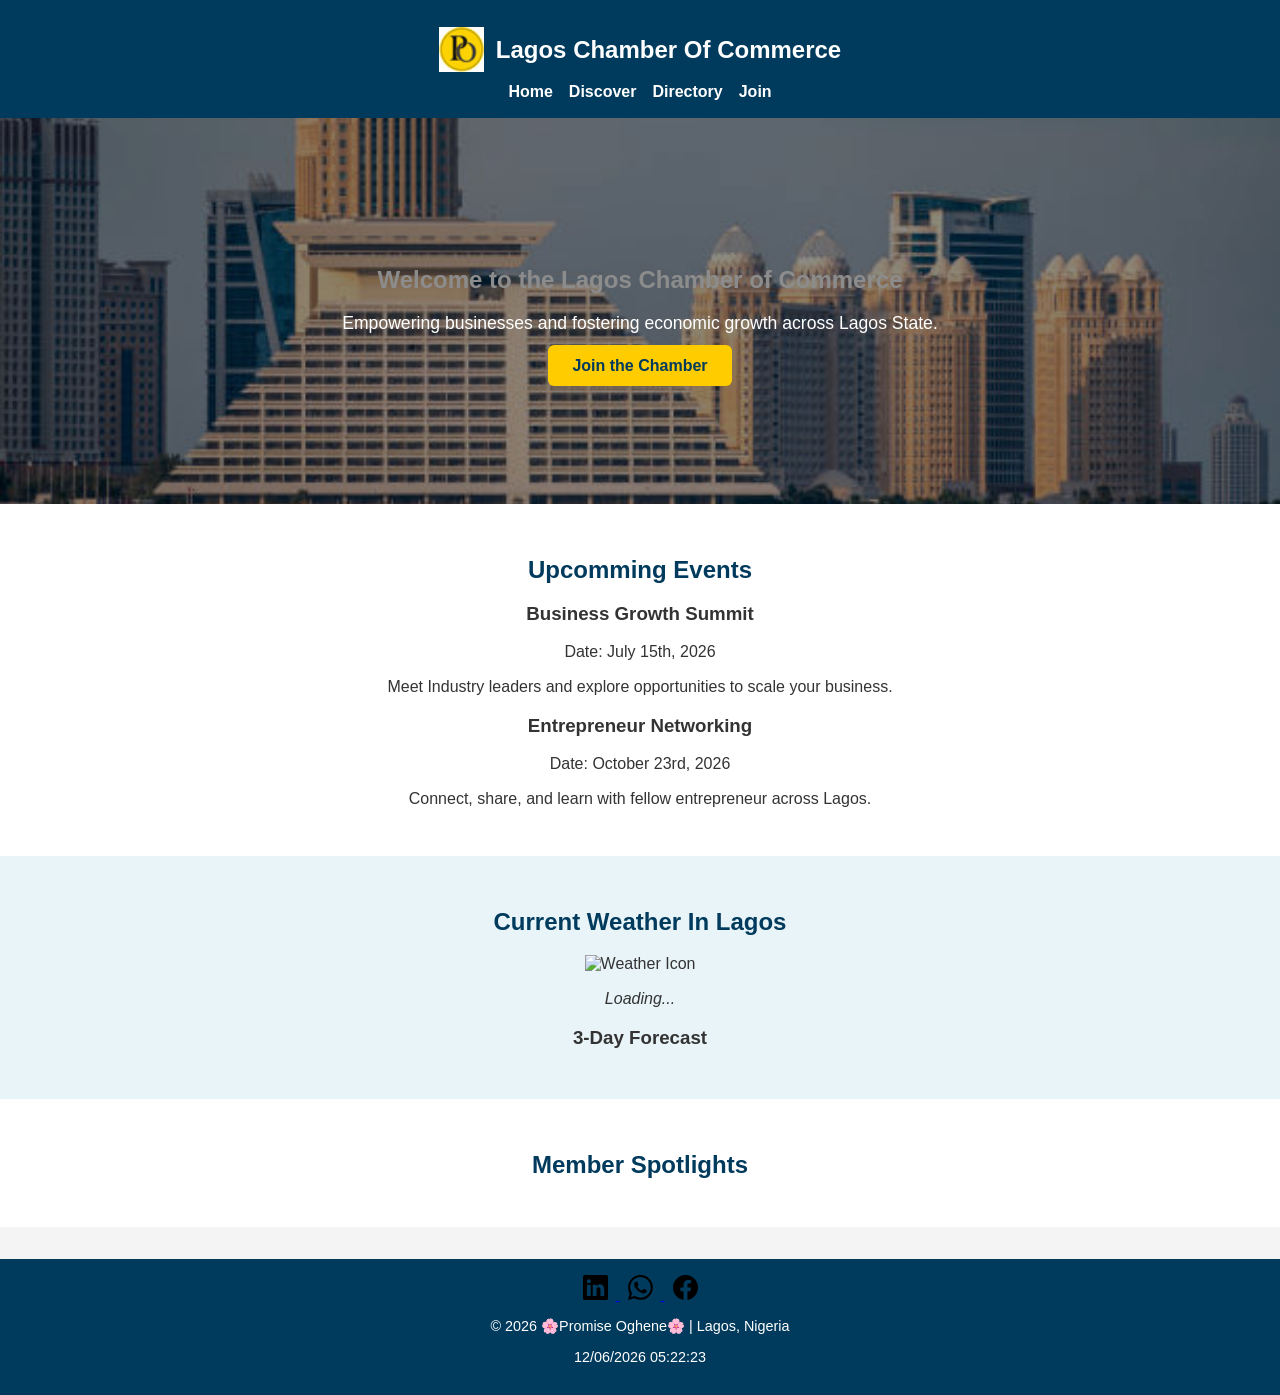
==== chamber/index.html @ f0c1435d "goodie" ====
<!DOCTYPE html>
<html lang="en">
<head>
  <meta charset="UTF-8">
  <meta name="viewport" content="width=device-width, initial-scale=1.0">
  <meta name="description" content="This is the Lagos Chamber of Commerce directory for exploring, navigating and joining.">
  <meta name="author" content="Promise Oghene">
  <title>Lagos Chamber of Commerce Directory</title>

  <!-- Favicon (located in images folder) -->
  <link rel="icon" type="image/png" sizes="32x32" href="images/favicon-32x32.png">
  <link rel="apple-touch-icon" sizes="180x180" href="images/apple-touch-icon.png">
  <link rel="manifest" href="images/site.webmanifest">

  <!-- CSS Files (inside css folder) -->
  <link rel="stylesheet" href="styles/normalize.css">
  <link rel="stylesheet" href="styles/directory-small.css">
  <link rel="stylesheet" href="styles/directory-large.css">
  <script src="scripts/directory.js" defer ></script>

  <!-- Facebook Meta (social sharing) -->
  <meta property="og:title" content="Lagos Chamber Directory">
  <meta property="og:description" content="Explore businesses in our chamber community through social media and contact addresses.">
  <meta property="og:image" content="https://promisecaring.github.io/wdd231/chamber/images/hotels.jpg">
  <meta property="og:url" content="https://promisecaring.github.io/wdd231/chamber/directory.html">

  <!-- Google Fonts preconnect -->
<link rel="preconnect" href="https://fonts.googleapis.com">
<link rel="preconnect" href="https://fonts.gstatic.com" crossorigin>
<!-- Google Fonts stylesheet -->
  <link href="https://fonts.googleapis.com/css2?family=Roboto:wght@400;700&display=swap" rel="stylesheet">

</head>

<body>
  <header>
    <div class="favicon">
      <img src="images/favicon_2.png" alt="Chamber of Commerce Logo">
      <h2>Lagos Chamber Of Commerce</h2>
    </div>

    <nav>
      <ul class="nav-links">
        <li><a href="index.html">Home</a></li>
        <li><a href="discover.html">Discover</a></li>
        <li><a href="directory.html">Directory</a></li>
        <li><a href="join.html">Join</a></li>
      </ul>
    </nav>

    <button id="menu" aria-label="Menu">&#9776;</button>
  </header>

  <main>
    <!-- Hero Section -->
    <section class="hero">
        <!-- <img src="images/hero.jpeg"  alt="Lagos Chamber Building" class="hero-image"> -->
        <div class="hero-text">
      <h1>Welcome to the Lagos Chamber of Commerce</h1>
      <p>Empowering businesses and fostering economic growth across Lagos State.</p>
      <a href="join.html" class="cta-btn">Join the Chamber</a>
    </div>
    </section>

    <!-- Events Section -->
     <section class="events">
        <h2>Upcomming Events</h2>
        <div class="events-grid">
            <article>
                <h3>Business Growth Summit</h3>
                <p>Date: July 15th, 2026</p>
                <p>Meet Industry leaders and explore opportunities to scale your business.</p>
            </article>
            <article>
                <h3>Entrepreneur Networking</h3>
                    <p>Date: October 23rd, 2026</p>
                    <p>Connect, share, and learn with fellow entrepreneur across Lagos.</p>
            </article>
        </div>
     </section>

     <!-- WEATHER SECTION -->
<section id="weather" class="weather">
  <h2>Current Weather In Lagos</h2>

  <div id="weather-info">
      <img id="weather-icon" src="images/weather.svg" alt="Weather Icon">
      <p id="temperature"><i>Loading...</i></p>
      <p id="description"></p>
  </div>

  <div id="forecast">
      <h3>3-Day Forecast</h3>
      <ul id="forecast-list"></ul>
  </div>
</section>

<!-- SPOTLIGHT SECTION -->
<section class="spotlight">
  <h2>Member Spotlights</h2>
  <div id="spotlights">


            <!-- Gold and silver member spotlights populated by JS -->
        </div>
       </section>

    </main>

  <footer>
     <div class="social">
      <a href="https://www.linkedin.com/in/promise-oghene-57b800298" target="_blank" aria-label="LinkedIn">
        <img src="images/linkedin.svg" alt="LinkedIn icon">
      </a>
      <a href="whatsapp.com/promise_oghene" target="_blank" aria-label="whatsapp">
        <img src="images/whatsapp.svg" alt="whatsapp icon">
      </a>
      <a href="https://www.facebook.com/promise_oghene" target="_blank" aria-label="facebook Logo">
        <img src="images/facebook_logo.svg" alt="facebook icon">
      </a>
    </div>

    <p>© <span id="currentyear"></span> 🌸Promise Oghene🌸 | Lagos, Nigeria</p>
    <p id="lastModified"></p>

  </footer>

</body>
</html>
---- chamber/styles/directory-small.css ----
/* directory-small.css | Chamber Home Page Styles */

/* ---------- General Styles ---------- */
html, body {
  overflow-x: hidden;
}

:root {
  --primary-color: #003a5c;
  --secondary-color: #ffcc00;
  --background-color: #f4f4f4;
  --text-color: #333;
}

body {
  font-family: "Segoe UI", Tahoma, Geneva, Verdana, sans-serif;
  background-color: var(--background-color);
  color: var(--text-color);
  margin: 0;
  padding: 0;
}

/* ---------- Header ---------- */
header {
  background-color: var(--primary-color);
  color: white;
  text-align: center;
  padding: 1rem;
  position: relative;
}

header .favicon {
  display: flex;
  align-items: center;
  justify-content: center;
  gap: 0.75rem;
}

header .favicon img {
  width: 45px;
  height: 45px;
}

header h1 {
  margin: 0.5rem 0;
}

nav ul {
  list-style: none;
  padding: 0;
  margin: 0;
  display: flex;
  justify-content: center;
  gap: 1rem;
}

nav a {
  color: white;
  text-decoration: none;
  font-weight: 600;
}

nav a:hover,
nav a.active {
  text-decoration: underline;
}

#menu {
  display: none;
  background: none;
  border: none;
  color: white;
  font-size: 2rem;
  position: absolute;
  right: 1rem;
  top: 1rem;
  cursor: pointer;
}

/* ---------- Hero Section ---------- */
.hero {
  background: url("../images/hotels.jpg") center/cover no-repeat;
  color: white;
  text-align: center;
  padding: 8rem 1rem;
  position: relative;
}

.hero::after {
  content: "";
  position: absolute;
  inset: 0;
  background: rgba(0, 0, 0, 0.45);
}

.hero h2,
.hero p,
.hero .cta-btn {
  position: relative;
  z-index: 1;
}

.hero h2 {
  font-size: 2rem;
  margin-bottom: 0.5rem;
}

.hero p {
  font-size: 1.1rem;
  margin-bottom: 1.5rem;
}

.cta-btn {
  background-color: var(--secondary-color);
  color: var(--primary-color);
  font-weight: bold;
  padding: 0.75rem 1.5rem;
  border-radius: 6px;
  text-decoration: none;
  transition: background 0.3s;
}

.cta-btn:hover {
  background-color: #ffd633;
}

/* ---------- Events Section ---------- */
.events {
  background-color: white;
  text-align: center;
  padding: 2rem 1rem;
}

.events h2 {
  color: var(--primary-color);
}

.event-card {
  margin: 1rem auto;
  max-width: 600px;
  background-color: var(--background-color);
  border-left: 5px solid var(--secondary-color);
  padding: 1rem;
  border-radius: 8px;
  box-shadow: 0 2px 4px rgba(0,0,0,0.1);
}

/* ---------- Weather Section ---------- */
.weather {
  background-color: #e8f4f8;
  text-align: center;
  padding: 2rem 1rem;
}

.weather h2 {
  color: var(--primary-color);
}

#weather-info {
  margin-top: 1rem;
}

#weather-icon {
  width: 80px;
  height: 80px;
}

/* ---------- Spotlight Section ---------- */
.spotlight {
  background-color: white;
  text-align: center;
  padding: 2rem 1rem;
}

.spotlight h2 {
  color: var(--primary-color);
  margin-bottom: 1rem;
}

.spotlight-container {
  display: grid;
  grid-template-columns: repeat(auto-fit, minmax(260px, 1fr));
  gap: 1.5rem;
  padding: 1rem;
}

.spotlight-card {
  background-color: var(--background-color);
  border-radius: 8px;
  padding: 1rem;
  box-shadow: 0 2px 5px rgba(0, 0, 0, 0.1);
  transition: transform 0.3s;
}

.spotlight-card:hover {
  transform: translateY(-5px);
}

.spotlight-card img {
  max-width: 100%;
  height: 100px;
  object-fit: contain;
  margin-bottom: 0.5rem;
}

.spotlight-card h3 {
  color: var(--primary-color);
  margin-bottom: 0.3rem;
}

.spotlight-card a {
  color: var(--secondary-color);
  text-decoration: none;
  font-weight: bold;
}

.spotlight-card a:hover {
  text-decoration: underline;
}

/* ---------- Footer ---------- */
footer {
  background-color: var(--primary-color);
  color: white;
  text-align: center;
  padding: 1rem;
  margin-top: 2rem;
  font-size: 0.9rem;
}

footer .social {
  margin-bottom: 0.5rem;
}

footer .social a img {
  width: 25px;
  margin: 0 0.5rem;
}

/* ---------- Responsive ---------- */
@media (max-width: 700px) {
  nav ul {
    flex-direction: column;
    display: none;
  }

  nav.active ul {
    display: flex;
  }

  #menu {
    display: block;
  }

  .hero {
    padding: 3rem 1rem;
  }

  .spotlight-container {
    grid-template-columns: 1fr;
  }
}

/* ---------- Spotlight Section ---------- */
.spotlight-section {
  text-align: center;
  padding: 2rem 1rem;
  background-color: #f9f9f9;
}

.spotlight-container {
  display: grid;
  grid-template-columns: repeat(auto-fit, minmax(250px, 1fr));
  gap: 1rem;
  margin-top: 1rem;
}

.spotlight-card {
  background-color: white;
  border-radius: 10px;
  padding: 1rem;
  box-shadow: 0 2px 8px rgba(0,0,0,0.1);
  transition: transform 0.2s;
}

.spotlight-card:hover {
  transform: scale(1.03);
}

.spotlight-card img {
  width: 100%;
  height: 150px;
  object-fit: cover;
  border-radius: 8px;
}

.spotlight-card a {
  color: var(--secondary-color);
  font-weight: bold;
  text-decoration: none;
}

.spotlight-card a:hover {
  text-decoration: underline;
}

.spotlight-card .membership {
  font-size: 0.9rem;
  color: var(--primary-color);
  font-weight: 600;
}
---- chamber/styles/directory-large.css ----
/* ---------- Responsive ---------- */
@media (max-width: 768px) {
  #menu {
    display: block; /* Show menu button on small screens */
  }

  nav ul {
    display: none; /* Hide the full menu by default */
    flex-direction: column;
    background-color: var(--primary-color);
    position: absolute;
    top: 60px;
    right: 0;
    width: 200px;
    padding: 1rem;
    border-radius: 0 0 8px 8px;
  }

  nav ul.show {
    display: flex; /* Show menu when toggled */
  }
}

/* Hide the menu toggle button on large screens */
@media (min-width: 769px) {
  #menu {
    display: none;
  }

  nav ul {
    display: flex; /* Always show full nav on desktop */
    position: static;
    flex-direction: row;
  }
}
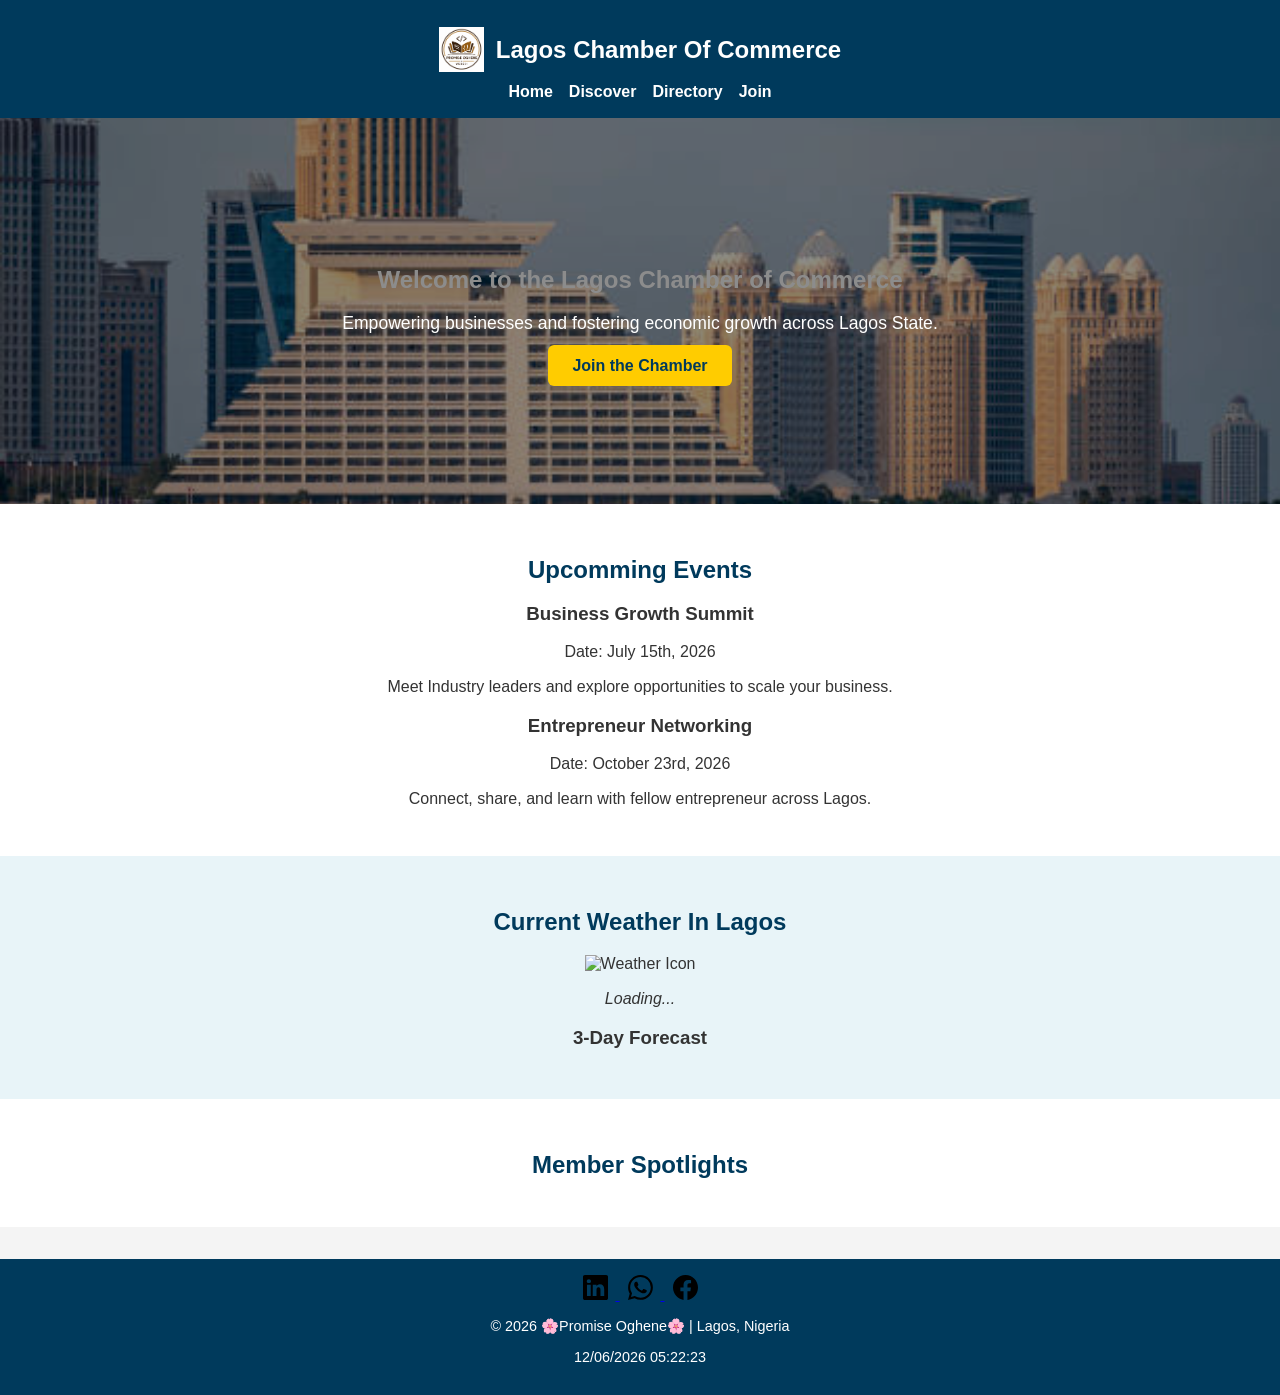
==== commit 4f93c9e8: "all" ====
--- a/chamber/index.html
+++ b/chamber/index.html
@@ -8,7 +8,7 @@
   <title>Lagos Chamber of Commerce Directory</title>
 
   <!-- Favicon (located in images folder) -->
-  <link rel="icon" type="image/png" sizes="32x32" href="images/favicon-32x32.png">
+  <link rel="icon" type="image/png" sizes="32x32" href="images/favicon_2.png">
   <link rel="apple-touch-icon" sizes="180x180" href="images/apple-touch-icon.png">
   <link rel="manifest" href="images/site.webmanifest">
 
@@ -35,7 +35,7 @@
 <body>
   <header>
     <div class="favicon">
-      <img src="images/favicon_2.png" alt="Chamber of Commerce Logo">
+      <img src="images/logo.png" alt="Chamber of Commerce Logo">
       <h2>Lagos Chamber Of Commerce</h2>
     </div>
 
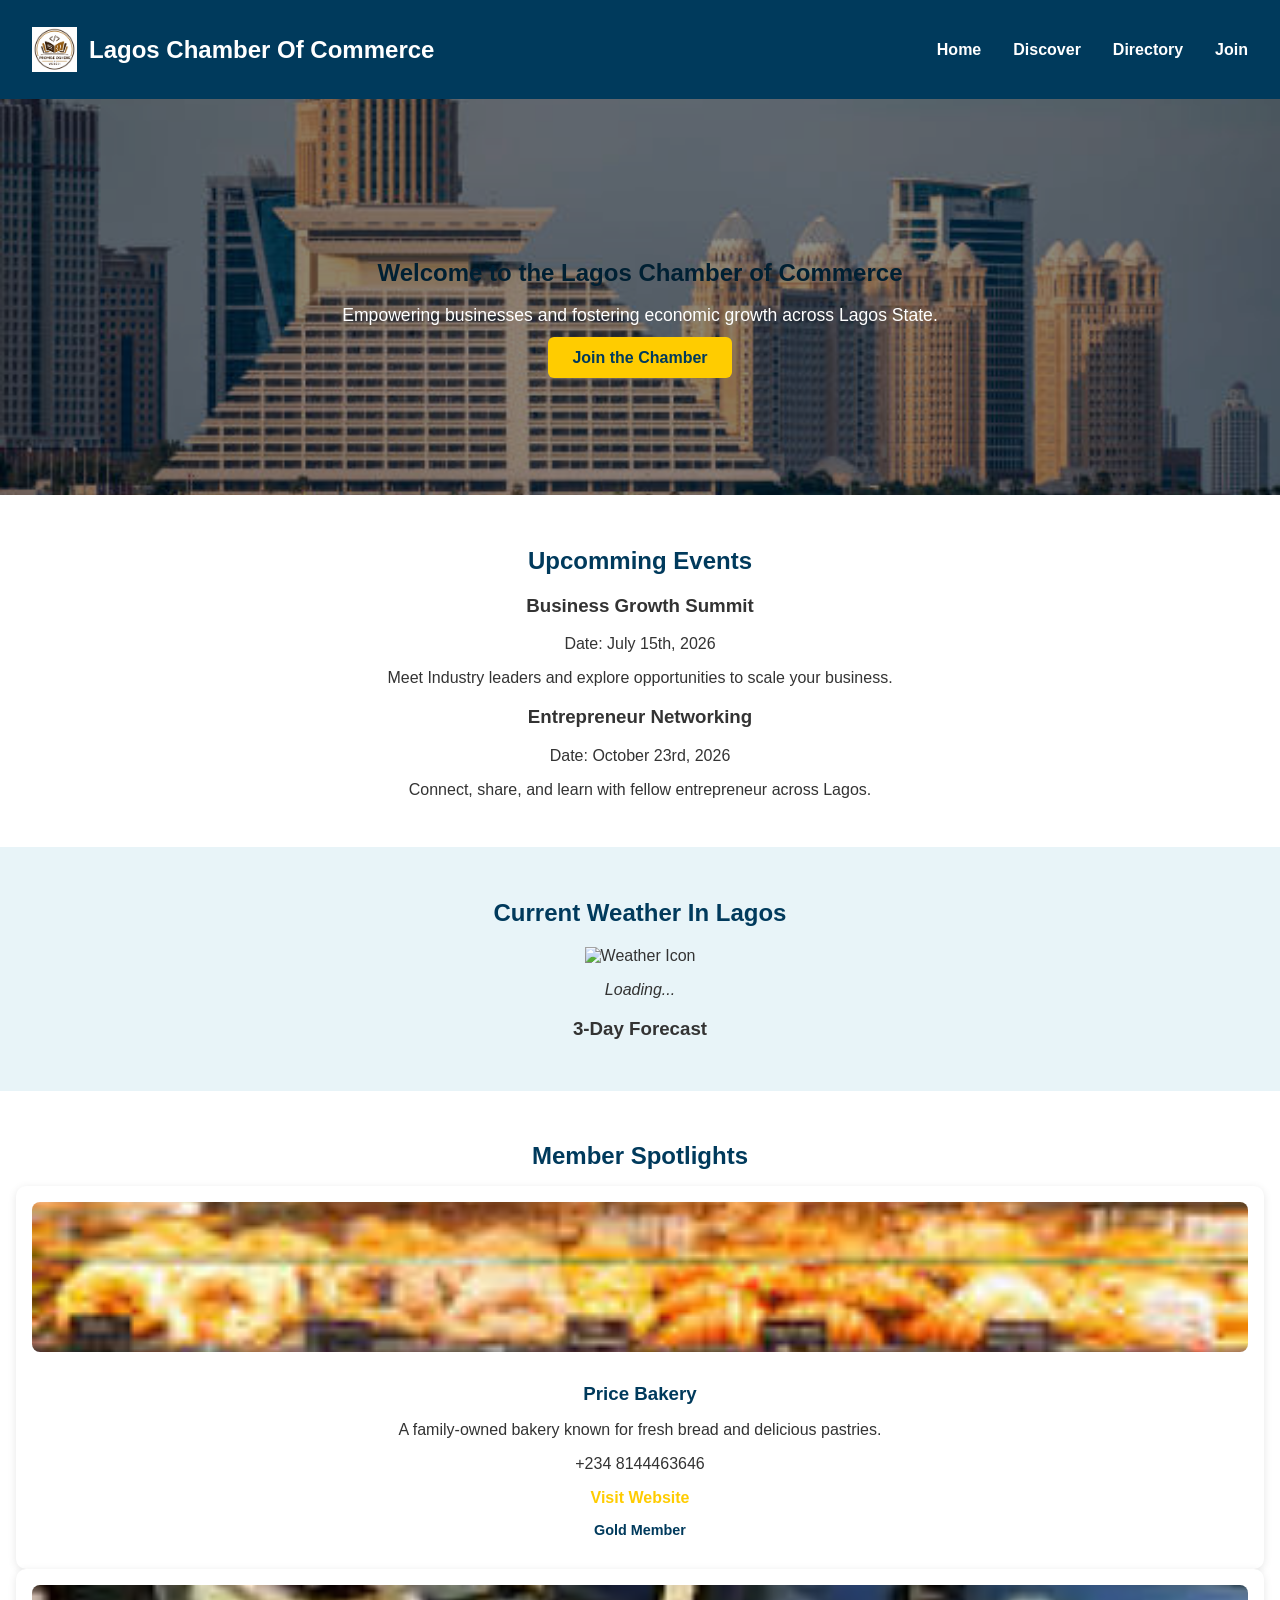
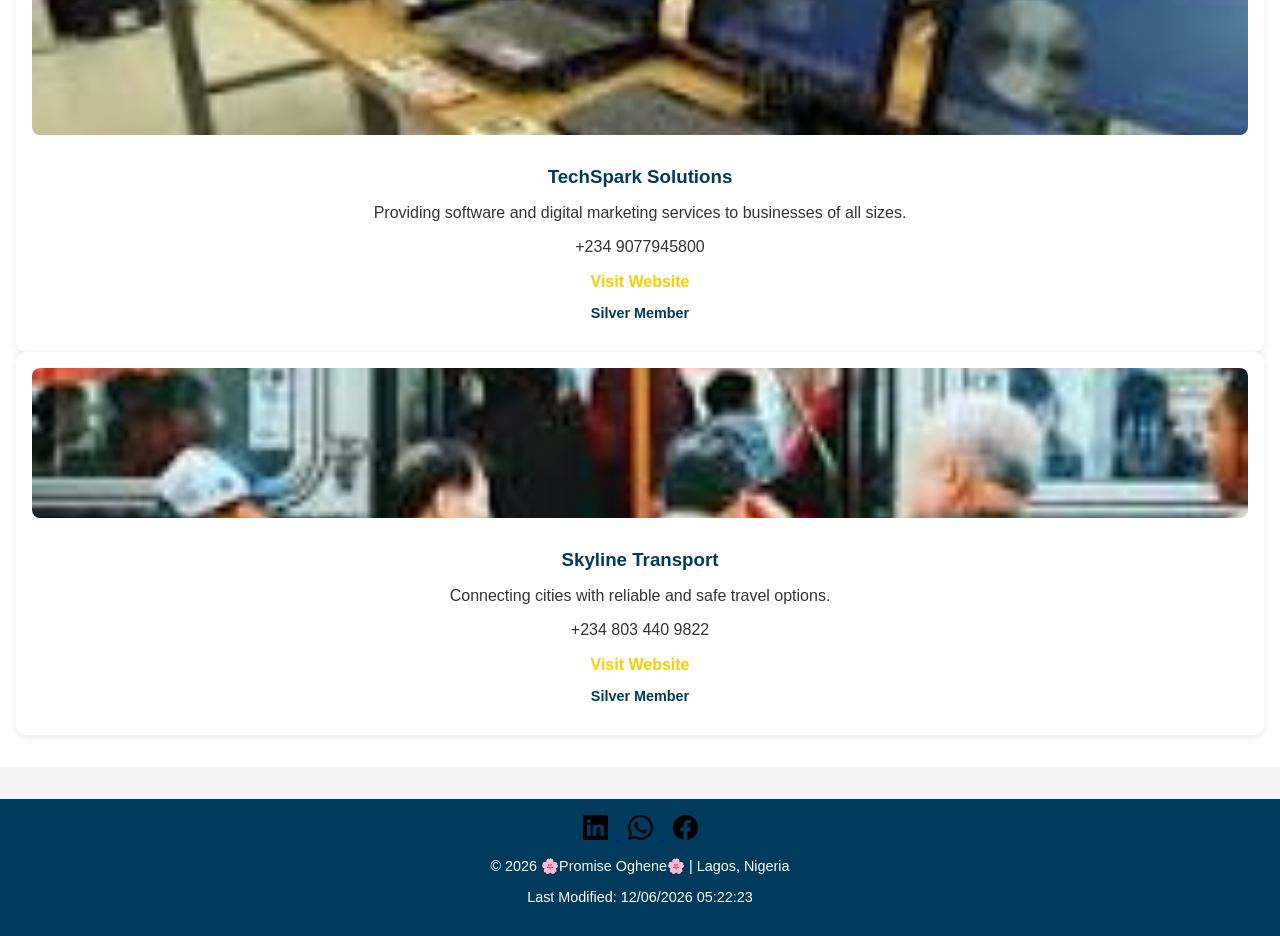
==== commit 184ed439: "home" ====
--- a/chamber/index.html
+++ b/chamber/index.html
@@ -10,13 +10,13 @@
   <!-- Favicon (located in images folder) -->
   <link rel="icon" type="image/png" sizes="32x32" href="images/favicon_2.png">
   <link rel="apple-touch-icon" sizes="180x180" href="images/apple-touch-icon.png">
-  <link rel="manifest" href="images/site.webmanifest">
+  
 
   <!-- CSS Files (inside css folder) -->
   <link rel="stylesheet" href="styles/normalize.css">
   <link rel="stylesheet" href="styles/directory-small.css">
   <link rel="stylesheet" href="styles/directory-large.css">
-  <script src="scripts/directory.js" defer ></script>
+  <script type="module" src="scripts/index.js"></script>
 
   <!-- Facebook Meta (social sharing) -->
   <meta property="og:title" content="Lagos Chamber Directory">
@@ -84,7 +84,7 @@
   <h2>Current Weather In Lagos</h2>
 
   <div id="weather-info">
-      <img id="weather-icon" src="images/weather.svg" alt="Weather Icon">
+      <img id="weather-icon" alt="Weather Icon">
       <p id="temperature"><i>Loading...</i></p>
       <p id="description"></p>
   </div>
--- a/chamber/styles/directory-small.css
+++ b/chamber/styles/directory-small.css
@@ -308,4 +308,115 @@
   font-size: 0.9rem;
   color: var(--primary-color);
   font-weight: 600;
+}
+
+/* =====================================================
+   DIRECTORY PAGE STYLES
+===================================================== */
+
+main h1 {
+    text-align: center;
+    color: var(--primary-color);
+    margin: 2rem 0 1rem;
+}
+
+/* Grid/List Buttons */
+.view-buttons {
+    display: flex;
+    justify-content: center;
+    gap: 1rem;
+    margin: 1.5rem auto;
+}
+
+.view-buttons button {
+    background-color: var(--primary-color);
+    color: #fff;
+    border: none;
+    padding: .8rem 1.5rem;
+    border-radius: 6px;
+    cursor: pointer;
+    font-size: 1rem;
+    font-weight: 600;
+    transition: background-color .3s ease;
+}
+
+.view-buttons button:hover {
+    background-color: var(--secondary-color);
+    color: var(--primary-color);
+}
+
+/* Members Container */
+#members {
+    padding: 1rem;
+}
+
+/* Grid View */
+#members.grid {
+    display: grid;
+    grid-template-columns: 1fr;
+    gap: 1.5rem;
+}
+
+/* Member Card */
+.member-card {
+    background: #fff;
+    border-radius: 10px;
+    padding: 1.25rem;
+    text-align: center;
+    box-shadow: 0 2px 10px rgba(0,0,0,.12);
+    transition: transform .3s ease, box-shadow .3s ease;
+}
+
+.member-card:hover {
+    transform: translateY(-5px);
+    box-shadow: 0 5px 15px rgba(0,0,0,.2);
+}
+
+.member-card img {
+    width: 140px;
+    height: 140px;
+    object-fit: cover;
+    border-radius: 8px;
+    margin-bottom: 1rem;
+}
+
+.member-card h3 {
+    color: var(--primary-color);
+    margin-bottom: .5rem;
+}
+
+.member-card p {
+    margin: .4rem 0;
+    line-height: 1.5;
+}
+
+.member-card a {
+    color: var(--primary-color);
+    font-weight: bold;
+    text-decoration: none;
+}
+
+.member-card a:hover {
+    text-decoration: underline;
+}
+
+/* List View */
+#members.list {
+    display: flex;
+    flex-direction: column;
+    gap: 1rem;
+}
+
+#members.list .member-card {
+    display: grid;
+    grid-template-columns: 120px 1fr;
+    gap: 1.5rem;
+    align-items: center;
+    text-align: left;
+}
+
+#members.list .member-card img {
+    width: 100px;
+    height: 100px;
+    margin: 0;
 }
--- a/chamber/styles/directory-large.css
+++ b/chamber/styles/directory-large.css
@@ -1,35 +1,28 @@
-/* ---------- Responsive ---------- */
-@media (max-width: 768px) {
-  #menu {
-    display: block; /* Show menu button on small screens */
-  }
+@media screen and (min-width: 768px) {
 
-  nav ul {
-    display: none; /* Hide the full menu by default */
-    flex-direction: column;
-    background-color: var(--primary-color);
-    position: absolute;
-    top: 60px;
-    right: 0;
-    width: 200px;
-    padding: 1rem;
-    border-radius: 0 0 8px 8px;
-  }
+    header {
+        display: flex;
+        justify-content: space-between;
+        align-items: center;
+        padding: 1rem 2rem;
+    }
 
-  nav ul.show {
-    display: flex; /* Show menu when toggled */
-  }
-}
+    nav ul {
+        display: flex;
+        gap: 2rem;
+    }
 
-/* Hide the menu toggle button on large screens */
-@media (min-width: 769px) {
-  #menu {
-    display: none;
-  }
+    #menu {
+        display: none;
+    }
 
-  nav ul {
-    display: flex; /* Always show full nav on desktop */
-    position: static;
-    flex-direction: row;
-  }
+    /* Three-column grid on larger screens */
+    #members.grid {
+        grid-template-columns: repeat(3, 1fr);
+    }
+
+    /* Two-column layout for list view */
+    #members.list .member-card {
+        grid-template-columns: 180px 1fr;
+    }
 }
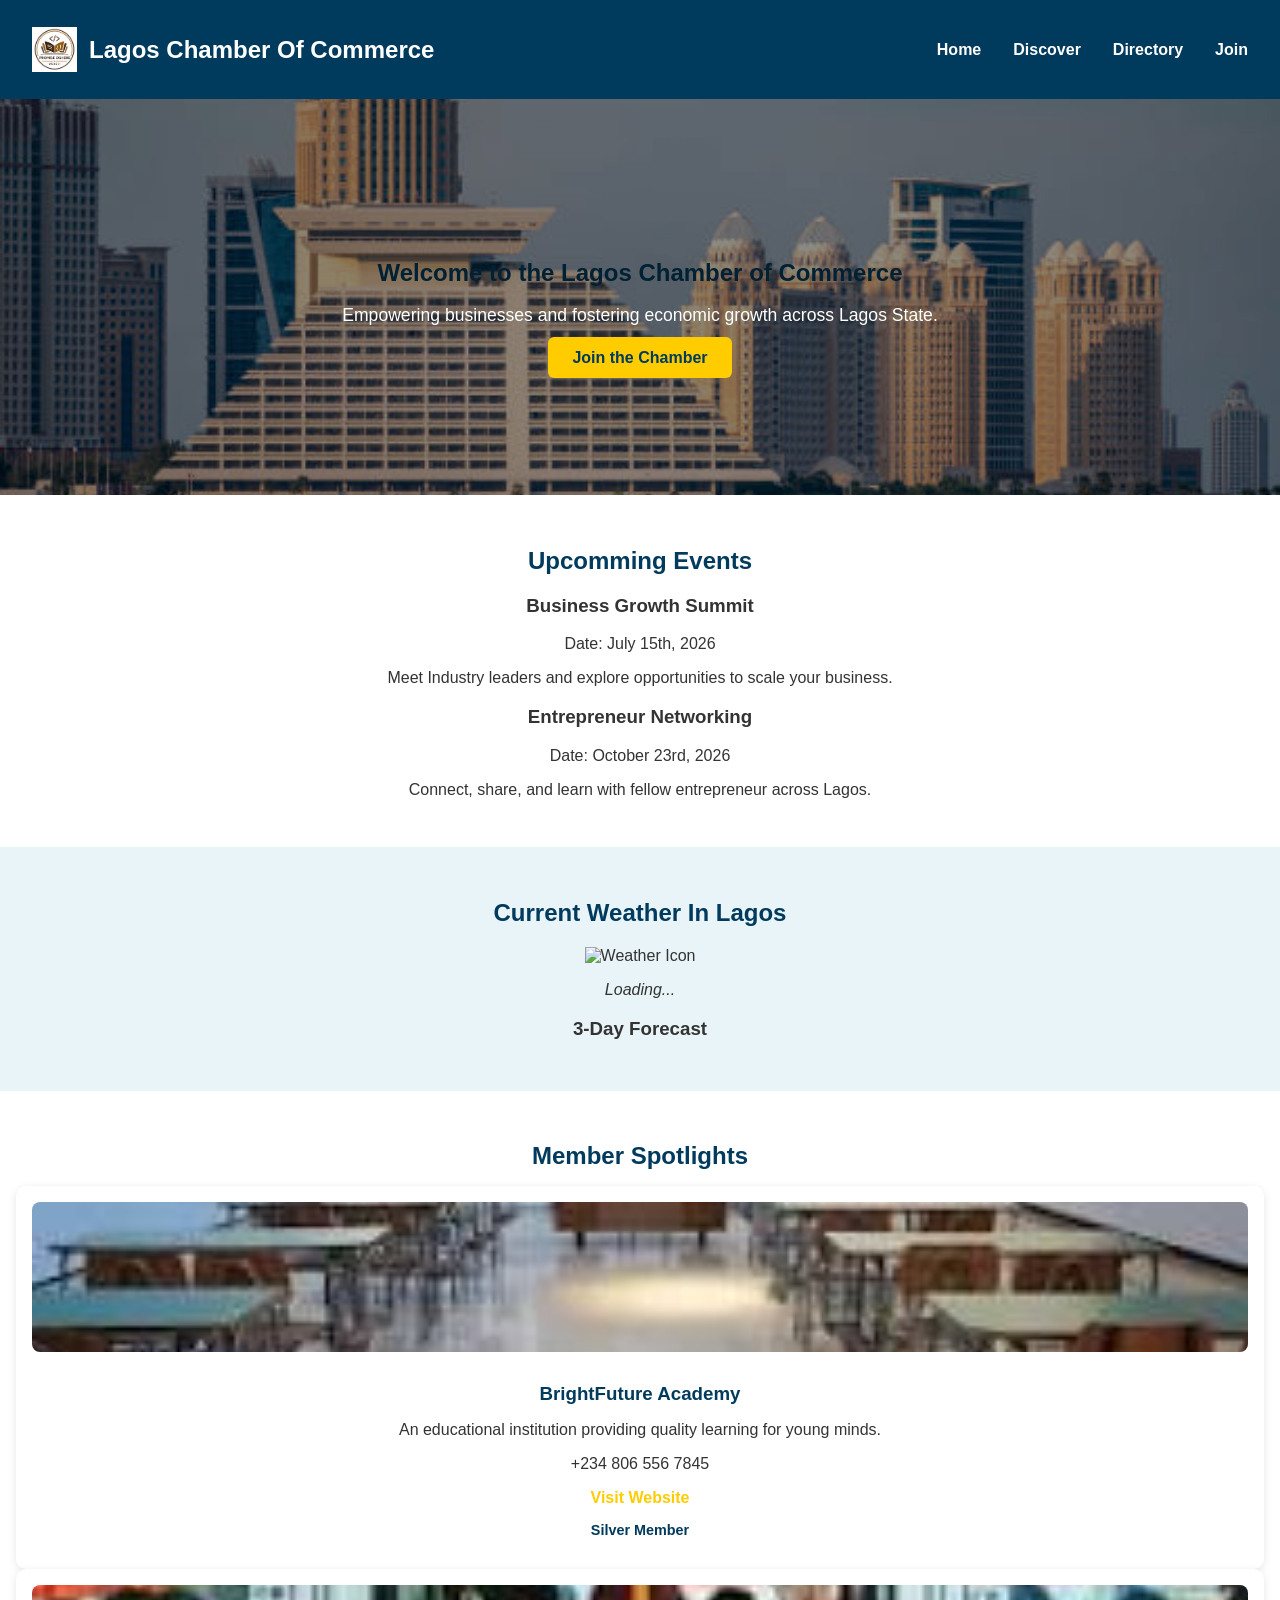
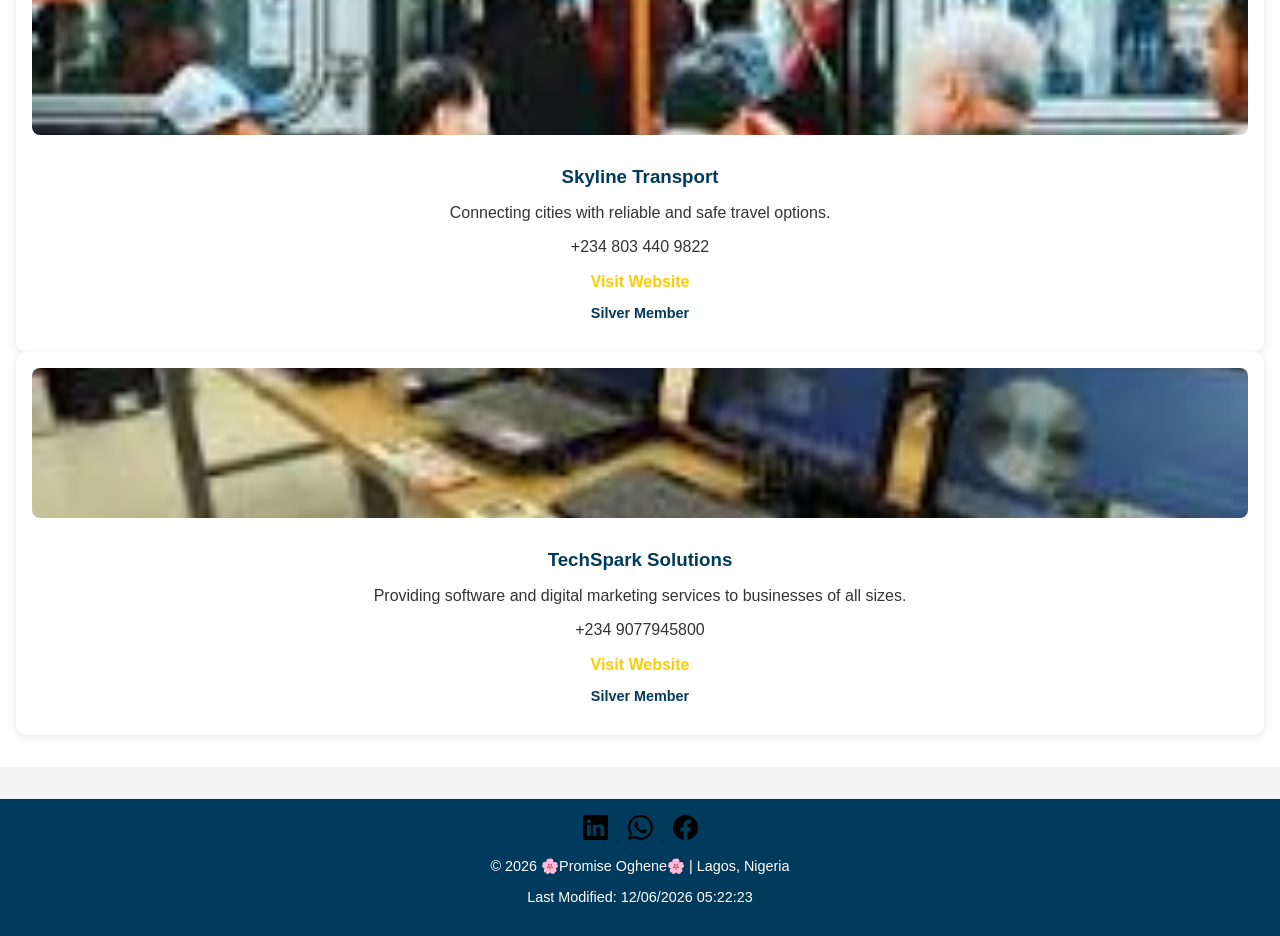
==== commit 71c7b097: "big" ====
--- a/chamber/index.html
+++ b/chamber/index.html
@@ -84,7 +84,12 @@
   <h2>Current Weather In Lagos</h2>
 
   <div id="weather-info">
-      <img id="weather-icon" alt="Weather Icon">
+      <img
+    id="weather-icon"
+    src="images/weather-placeholder.webp"
+    alt="Weather Icon"
+    width="60"
+    height="60">
       <p id="temperature"><i>Loading...</i></p>
       <p id="description"></p>
   </div>
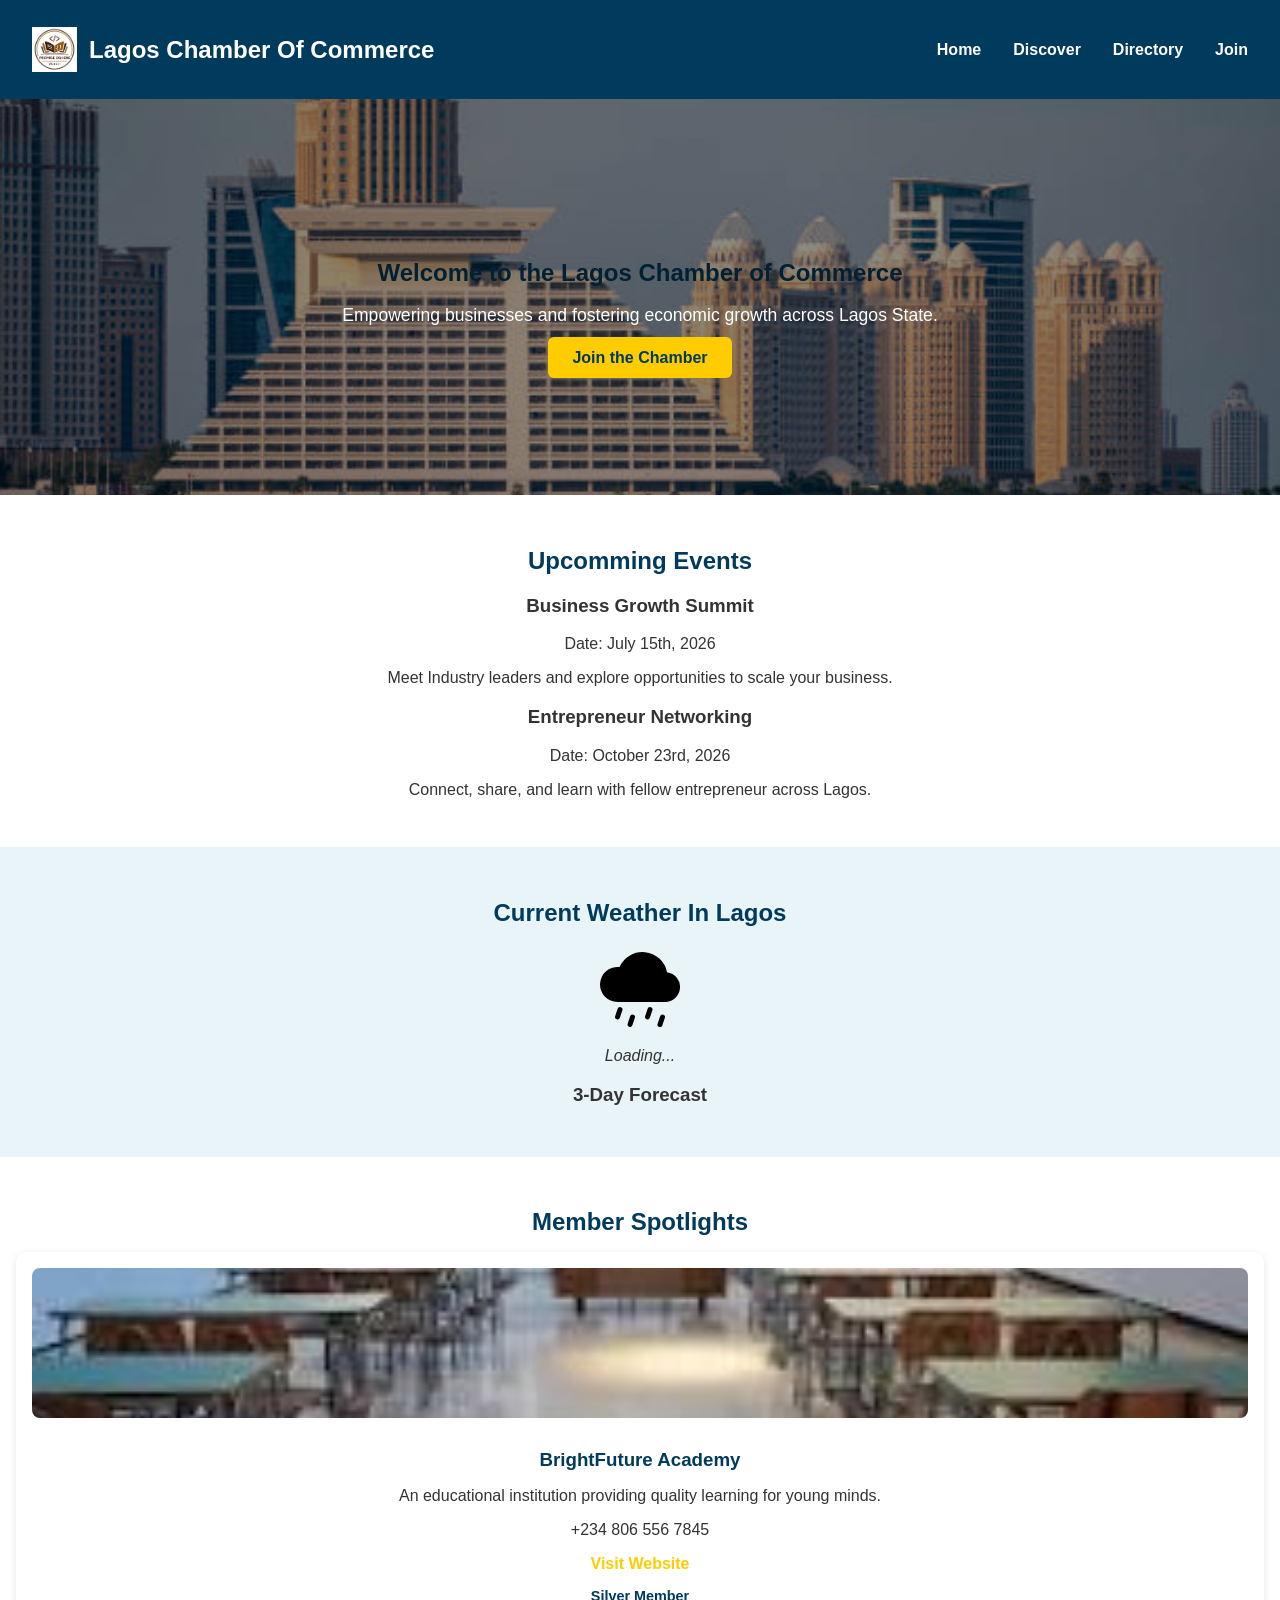
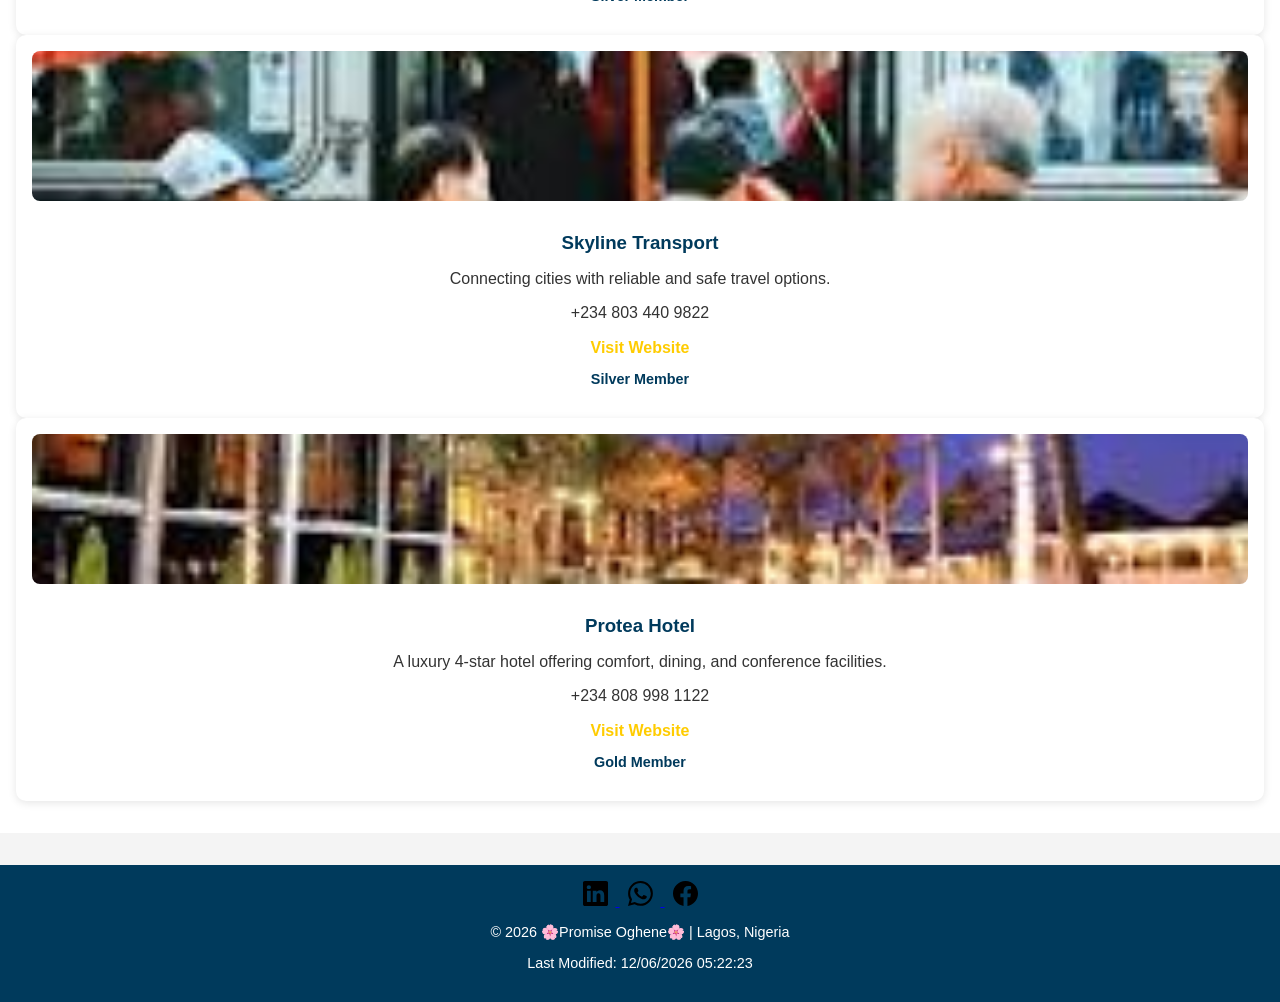
==== commit 243a48c8: "good food" ====
--- a/chamber/index.html
+++ b/chamber/index.html
@@ -86,7 +86,7 @@
   <div id="weather-info">
       <img
     id="weather-icon"
-    src="images/weather-placeholder.webp"
+    src="images/weather.svg"
     alt="Weather Icon"
     width="60"
     height="60">
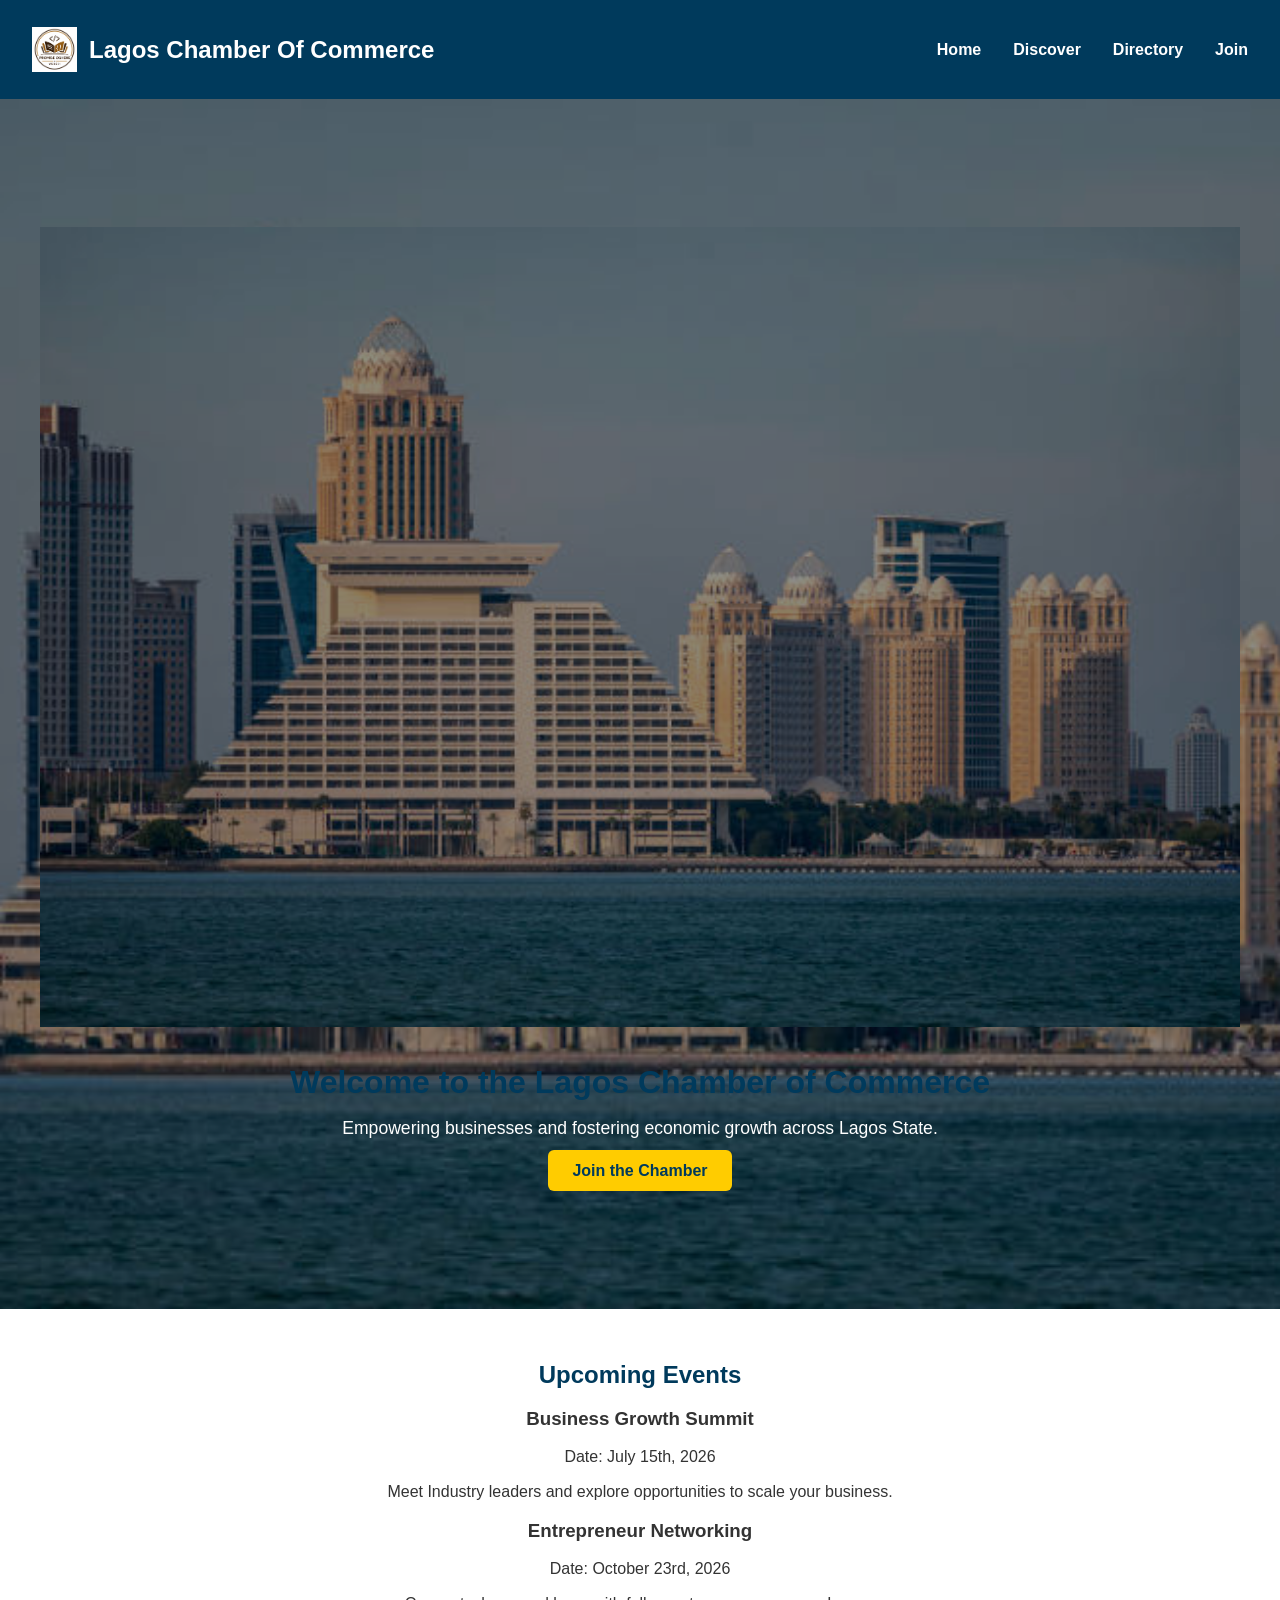
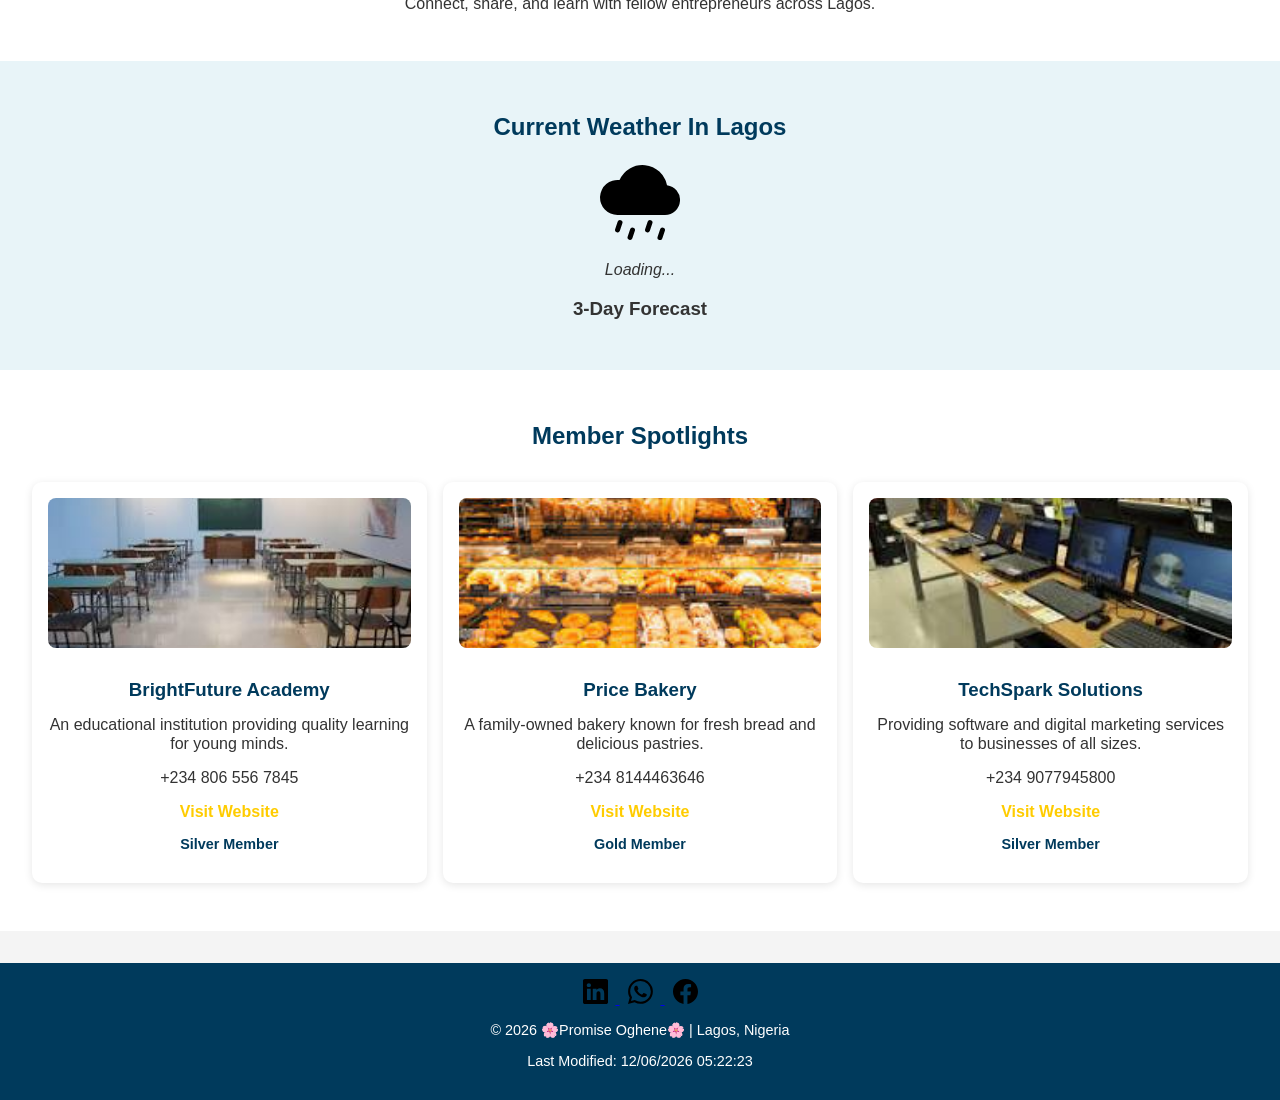
==== commit 15de5923: "ok" ====
--- a/chamber/index.html
+++ b/chamber/index.html
@@ -3,9 +3,9 @@
 <head>
   <meta charset="UTF-8">
   <meta name="viewport" content="width=device-width, initial-scale=1.0">
-  <meta name="description" content="This is the Lagos Chamber of Commerce directory for exploring, navigating and joining.">
+  <meta name="description" content="Welcome to the Lagos Chamber of Commerce. Discover events, weather, featured members, and opportunities to join our business community.">
   <meta name="author" content="Promise Oghene">
-  <title>Lagos Chamber of Commerce Directory</title>
+  <title>Lagos Chamber of Commerce | Home</title>
 
   <!-- Favicon (located in images folder) -->
   <link rel="icon" type="image/png" sizes="32x32" href="images/favicon_2.png">
@@ -22,7 +22,7 @@
   <meta property="og:title" content="Lagos Chamber Directory">
   <meta property="og:description" content="Explore businesses in our chamber community through social media and contact addresses.">
   <meta property="og:image" content="https://promisecaring.github.io/wdd231/chamber/images/hotels.jpg">
-  <meta property="og:url" content="https://promisecaring.github.io/wdd231/chamber/directory.html">
+  <meta property="og:url" content="https://promisecaring.github.io/wdd231/chamber/index.html">
 
   <!-- Google Fonts preconnect -->
 <link rel="preconnect" href="https://fonts.googleapis.com">
@@ -54,17 +54,23 @@
   <main>
     <!-- Hero Section -->
     <section class="hero">
-        <!-- <img src="images/hero.jpeg"  alt="Lagos Chamber Building" class="hero-image"> -->
-        <div class="hero-text">
-      <h1>Welcome to the Lagos Chamber of Commerce</h1>
-      <p>Empowering businesses and fostering economic growth across Lagos State.</p>
-      <a href="join.html" class="cta-btn">Join the Chamber</a>
+    <img
+        src="images/hotels.jpg"
+        alt="Lagos skyline"
+        class="hero-image"
+        width="1200"
+        height="600">
+
+    <div class="hero-text">
+        <h1>Welcome to the Lagos Chamber of Commerce</h1>
+        <p>Empowering businesses and fostering economic growth across Lagos State.</p>
+        <a href="join.html" class="cta-btn">Join the Chamber</a>
     </div>
-    </section>
+</section>
 
     <!-- Events Section -->
      <section class="events">
-        <h2>Upcomming Events</h2>
+        <h2>Upcoming Events</h2>
         <div class="events-grid">
             <article>
                 <h3>Business Growth Summit</h3>
@@ -74,7 +80,7 @@
             <article>
                 <h3>Entrepreneur Networking</h3>
                     <p>Date: October 23rd, 2026</p>
-                    <p>Connect, share, and learn with fellow entrepreneur across Lagos.</p>
+                    <p>Connect, share, and learn with fellow entrepreneurs across Lagos.</p>
             </article>
         </div>
      </section>
@@ -103,7 +109,7 @@
 <!-- SPOTLIGHT SECTION -->
 <section class="spotlight">
   <h2>Member Spotlights</h2>
-  <div id="spotlights">
+  <div id="spotlights" class="spotlight-container"></div>
 
 
             <!-- Gold and silver member spotlights populated by JS -->
--- a/chamber/styles/directory-small.css
+++ b/chamber/styles/directory-small.css
@@ -93,14 +93,15 @@
   background: rgba(0, 0, 0, 0.45);
 }
 
-.hero h2,
+
+.hero h1,
 .hero p,
 .hero .cta-btn {
   position: relative;
   z-index: 1;
 }
 
-.hero h2 {
+.hero h1  {
   font-size: 2rem;
   margin-bottom: 0.5rem;
 }
@@ -244,8 +245,9 @@
     display: none;
   }
 
-  nav.active ul {
-    display: flex;
+  .nav-links.show {
+    display:flex;
+
   }
 
   #menu {
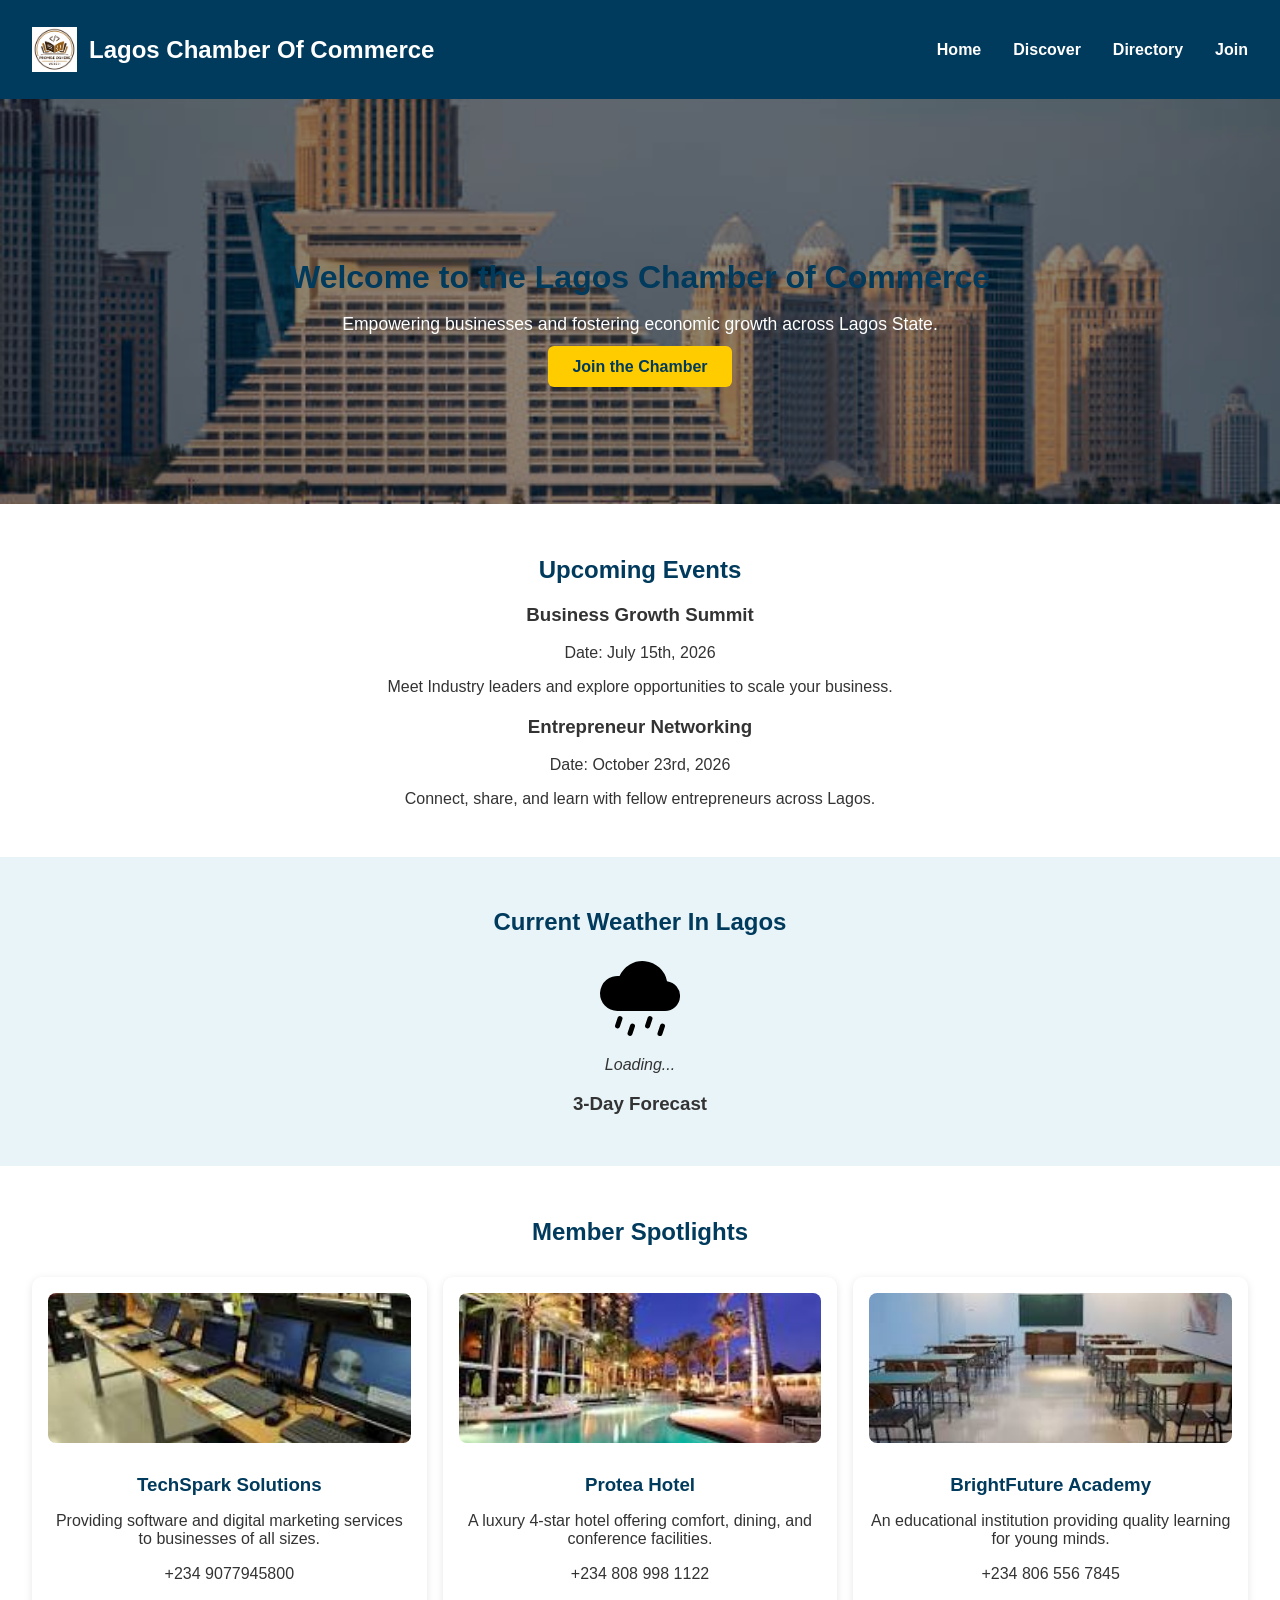
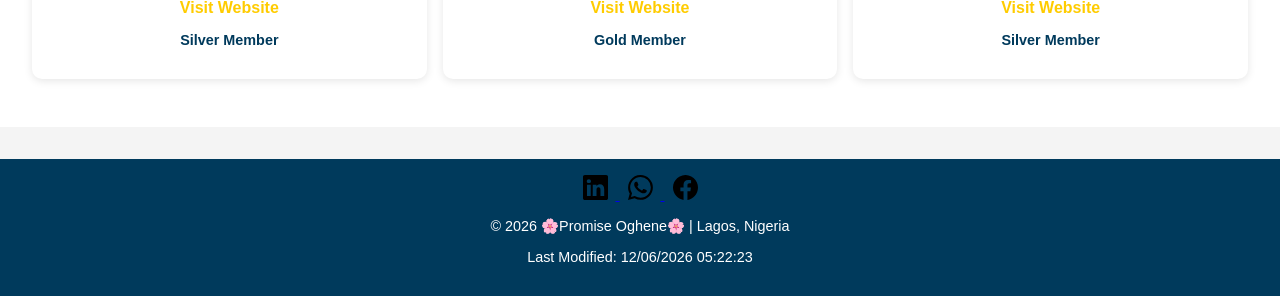
==== commit 0e731db1: "Updated Index Page" ====
--- a/chamber/index.html
+++ b/chamber/index.html
@@ -16,7 +16,7 @@
   <link rel="stylesheet" href="styles/normalize.css">
   <link rel="stylesheet" href="styles/directory-small.css">
   <link rel="stylesheet" href="styles/directory-large.css">
-  <script type="module" src="scripts/index.js"></script>
+  <script src="scripts/index.js" defer></script>
 
   <!-- Facebook Meta (social sharing) -->
   <meta property="og:title" content="Lagos Chamber Directory">
@@ -54,12 +54,12 @@
   <main>
     <!-- Hero Section -->
     <section class="hero">
-    <img
-        src="images/hotels.jpg"
+    <!-- <img
+        <src="images/hotels.jpg"
         alt="Lagos skyline"
         class="hero-image"
         width="1200"
-        height="600">
+        height="600"> -->
 
     <div class="hero-text">
         <h1>Welcome to the Lagos Chamber of Commerce</h1>
@@ -109,7 +109,7 @@
 <!-- SPOTLIGHT SECTION -->
 <section class="spotlight">
   <h2>Member Spotlights</h2>
-  <div id="spotlights" class="spotlight-container"></div>
+  <div id="spotlights" class="spotlight-container">
 
 
             <!-- Gold and silver member spotlights populated by JS -->
@@ -123,7 +123,7 @@
       <a href="https://www.linkedin.com/in/promise-oghene-57b800298" target="_blank" aria-label="LinkedIn">
         <img src="images/linkedin.svg" alt="LinkedIn icon">
       </a>
-      <a href="whatsapp.com/promise_oghene" target="_blank" aria-label="whatsapp">
+      <a href="web.whatsapp.com" target="_blank" aria-label="whatsapp">
         <img src="images/whatsapp.svg" alt="whatsapp icon">
       </a>
       <a href="https://www.facebook.com/promise_oghene" target="_blank" aria-label="facebook Logo">
--- a/chamber/styles/directory-small.css
+++ b/chamber/styles/directory-small.css
@@ -219,6 +219,12 @@
   text-decoration: underline;
 }
 
+.spotlight-card .membership {
+  font-size: 0.9rem;
+  color: var(--primary-color);
+  font-weight: 600;
+}
+
 /* ---------- Footer ---------- */
 footer {
   background-color: var(--primary-color);
